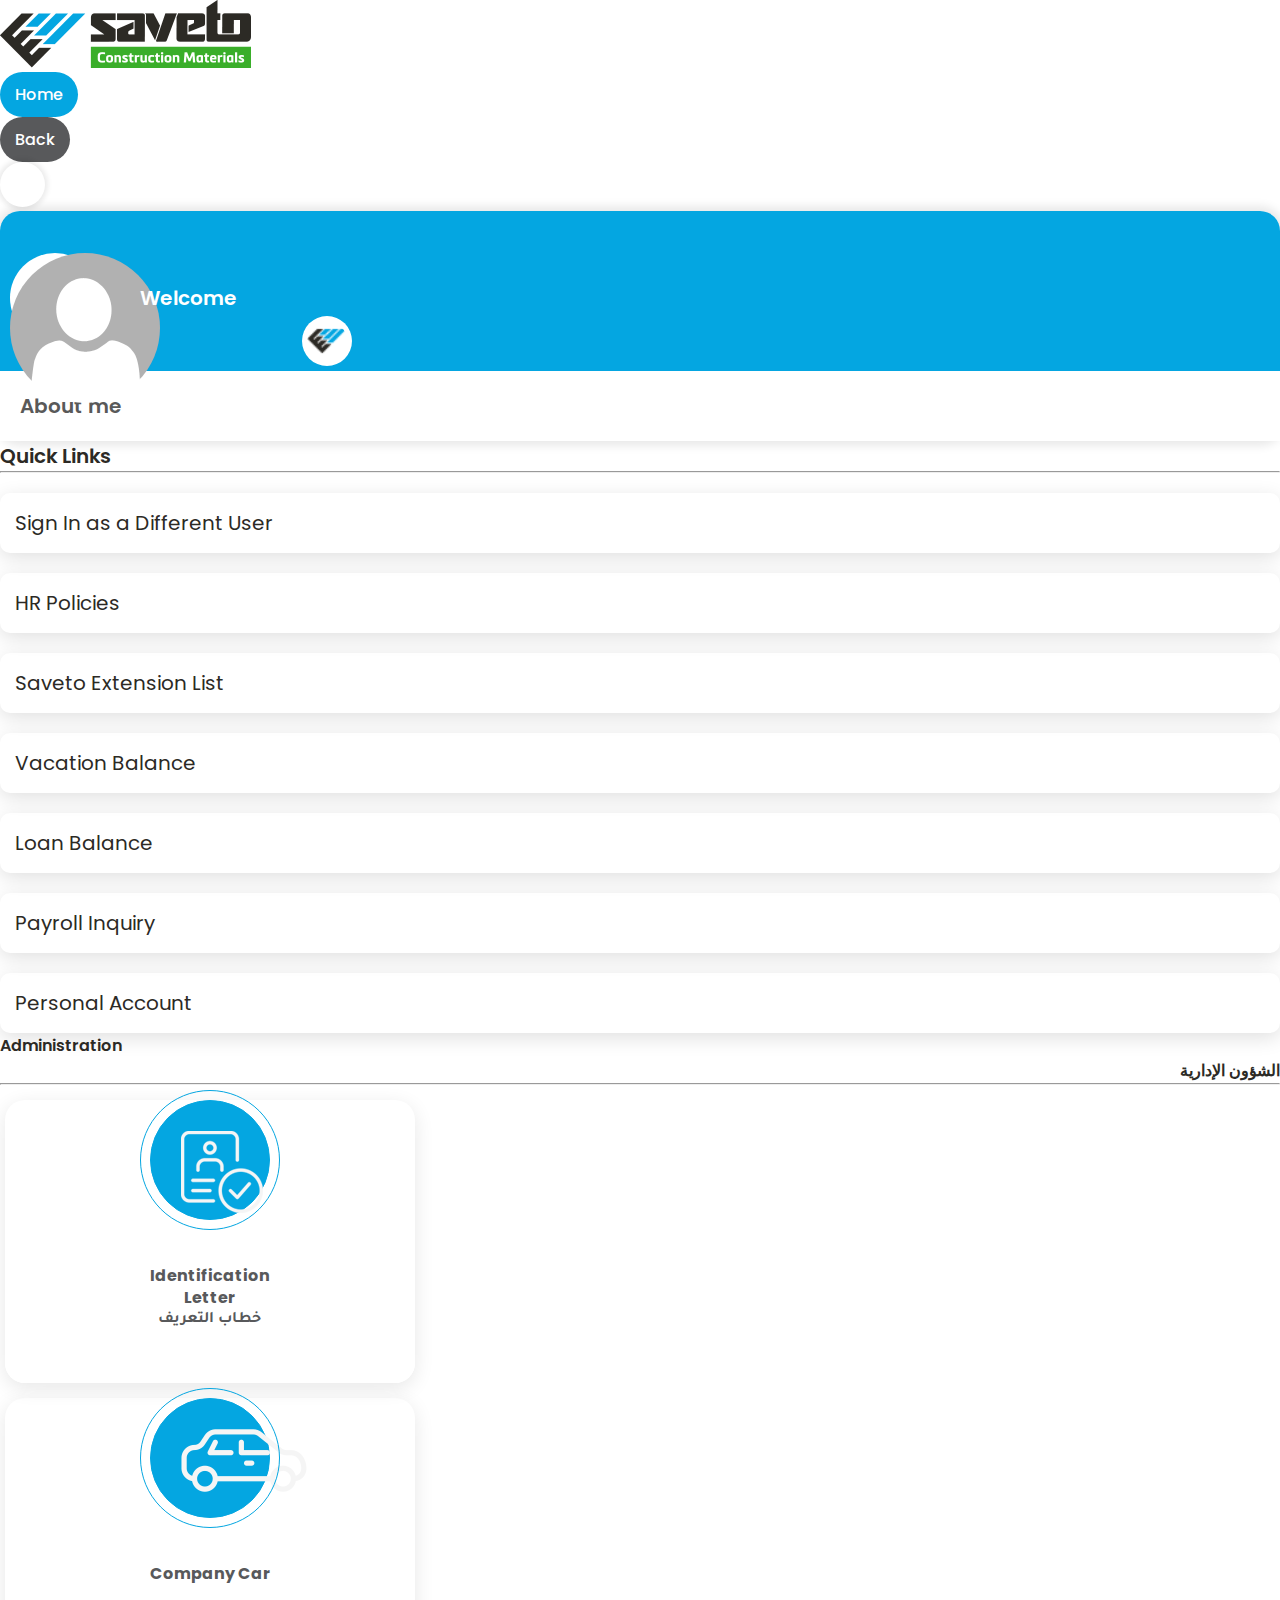
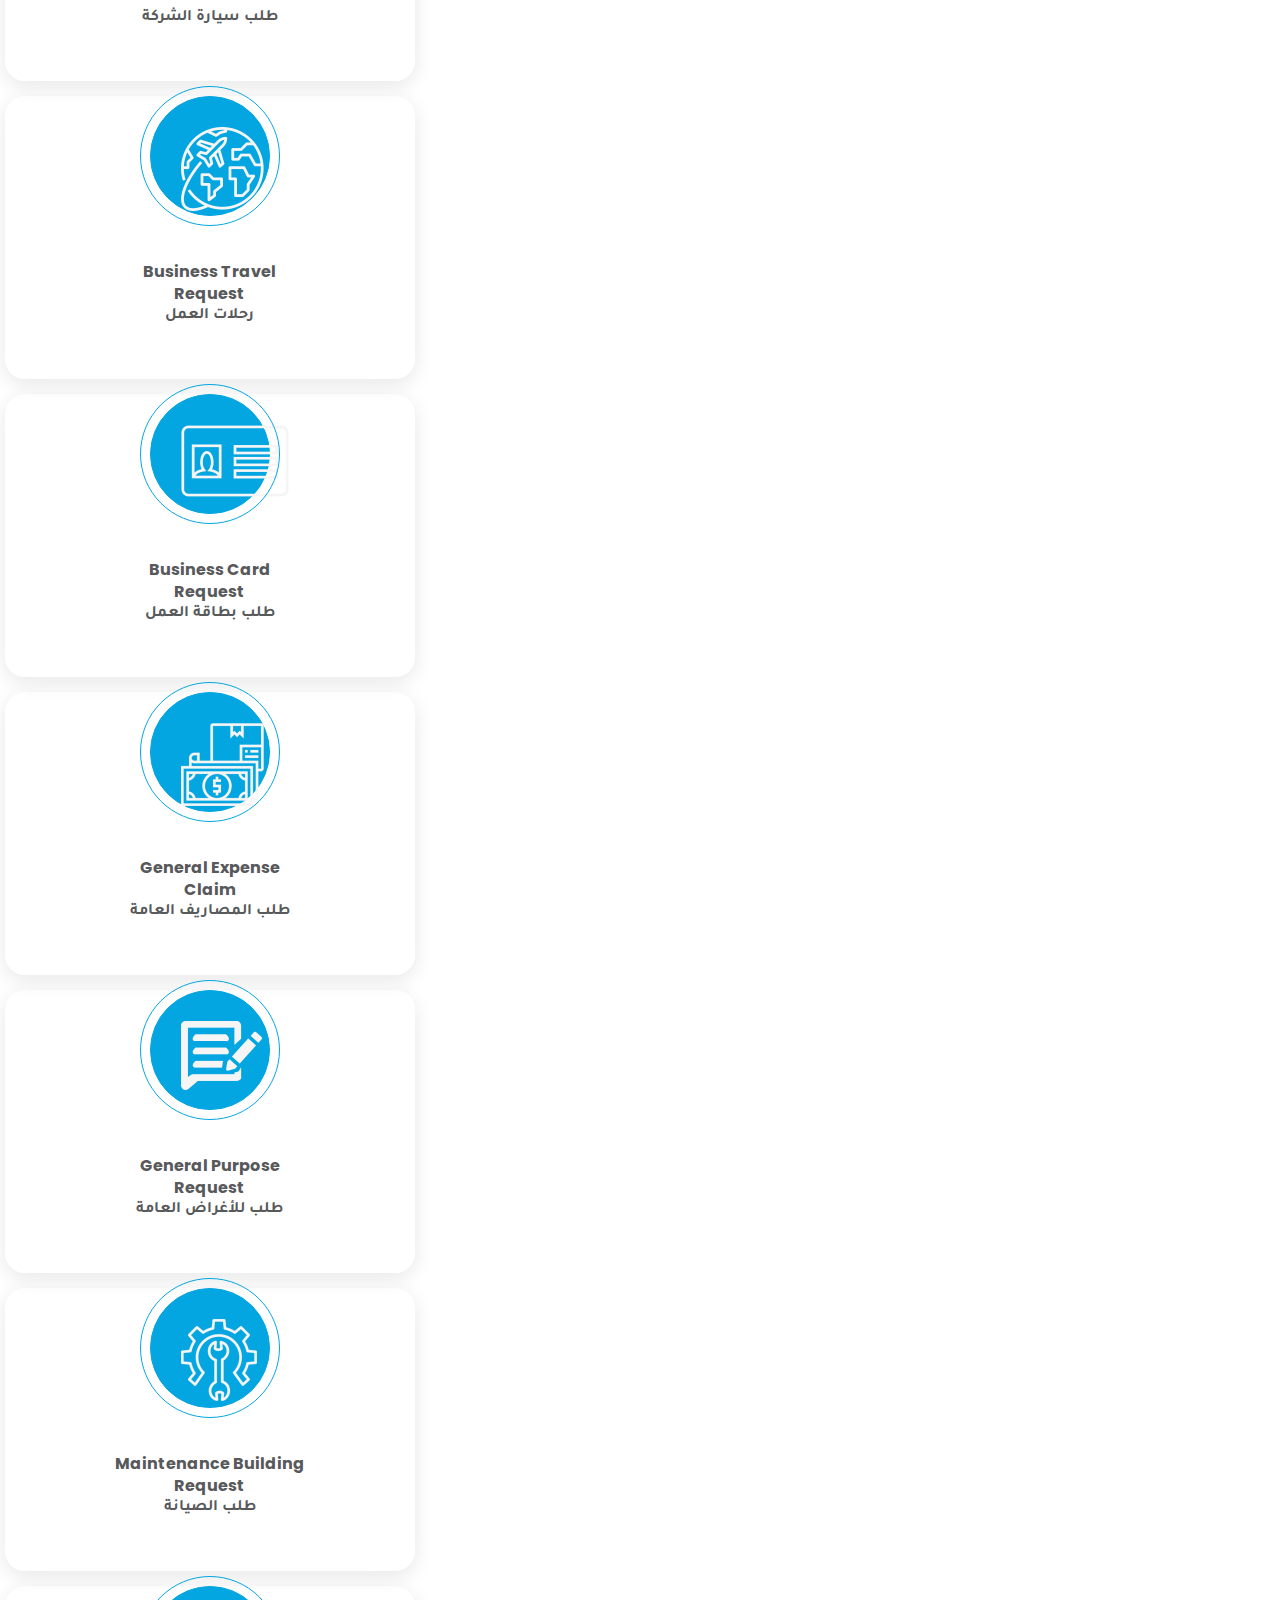
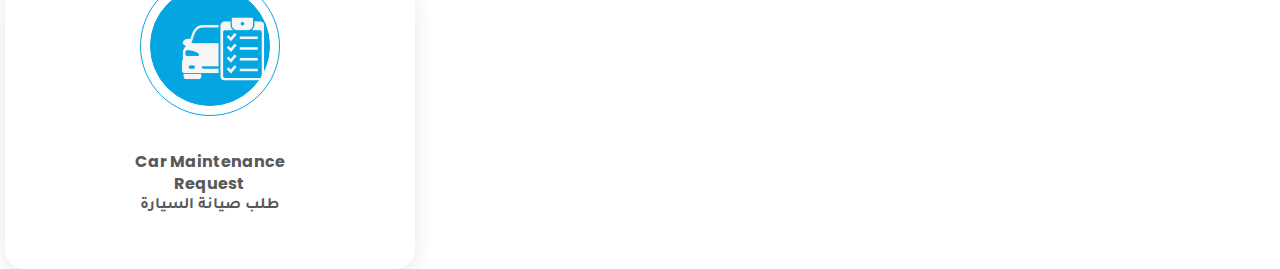
==== admin.html @ 1247de0c "Add files via upload" ====
<!doctype html>
<html lang="en">
  <head>
    <!-- Required meta tags -->
    <meta charset="utf-8">
    <meta http-equiv="X-UA-Compatible" content="IE=edge">
    <meta name="viewport" content="width=device-width, initial-scale=1, maximum-scale=1">

    <!-- Bootstrap CSS -->
    <link href="https://cdn.jsdelivr.net/npm/bootstrap@5.0.2/dist/css/bootstrap.min.css" rel="stylesheet" integrity="sha384-EVSTQN3/azprG1Anm3QDgpJLIm9Nao0Yz1ztcQTwFspd3yD65VohhpuuCOmLASjC" crossorigin="anonymous">

    <!-- Google Fonts -->
    <link rel="preconnect" href="https://fonts.googleapis.com">
    <link rel="preconnect" href="https://fonts.gstatic.com" crossorigin>
    <link href="https://fonts.googleapis.com/css2?family=Poppins:ital,wght@0,300;0,400;0,500;0,600;0,700;1,300;1,400;1,500;1,600;1,700&family=Tajawal:wght@200;300;400;500;700&display=swap" rel="stylesheet">

    <!-- Font Awesome -->
    <link rel="stylesheet" href="https://pro.fontawesome.com/releases/v5.10.0/css/all.css" integrity="sha384-AYmEC3Yw5cVb3ZcuHtOA93w35dYTsvhLPVnYs9eStHfGJvOvKxVfELGroGkvsg+p" crossorigin="anonymous"/>

    <!-- Custom CSS -->
    <link rel="icon" href="img/favicon.png">
    <link rel="stylesheet" href="css/style.css">

    <title>Saveto Jordan</title>
  </head>
  <body>
    <div class="header my-3 shadow-sm p-3 bg-body">
        <div class="container">
            <div class="top-bar d-flex align-items-center">
                <div class="logo">
                    <a href="index.html"><img src="img/logo.png" alt="logo"></a>
                </div>
                <div class="top-bar-btn ms-auto d-flex">
                    <div class="home-btn">
                        <a href="index.html">Home</a>
                    </div>
                    <div class="back-btn mx-3">
                        <a href="javascript:history.back()">Back</a>
                    </div>
                    <div class="logout-btn">
                        <a href="http://www.saveto-portal.com/_layouts/15/SignOut.aspx" target="_blank"><i class="fas fa-sign-out-alt"></i></a>
                    </div>
                </div>
            </div>
        </div>
    </div>

    <div class="main-body my-5">
        <div class="container">
            <div class="row main-body-content">
                <div class="col-md-4 sidebar-body">
                    <div class="side-bar">
                        <div class="about-card for-pc">
                            <div class="about-img">
                                <div class="profile-picture">
                                    <a href="http://www.saveto-portal.com/_layouts/15/userphoto.aspx?size=L&username=usernamehere"  target="_blank"><img src="img/demo-user.png" alt="user-profile-pic" class="img-fluid"></a>
                                </div>
                                <div class="profile-logo">
                                    <img src="img/favicon.png" alt="favicon logo">
                                </div>
                                <div class="user-name">
                                    <h3>Welcome</h3>
                                </div>
                            </div>
                            <div class="about-text d-flex align-items-center">
                                <div class="about-text-title">
                                    <a href="http://www.saveto-portal.com/my/Person.aspx" target="_blank"><h4>About me</h4></a>
                                </div>
                            </div>
                            
                        </div>
                        <div class="quick-links mt-5">
                            <h4>Quick Links</h4>
                            <hr>
                            <a href="http://www.saveto-portal.com/sites/jordan/_layouts/closeConnection.aspx?loginasanotheruser=true"  target="_blank">Sign In as a Different User</a>
                            <a href="http://www.saveto-portal.com/sites/jordan/Pages/HR-Policies.aspx" target="_blank">HR Policies</a>
                            <a href="http://www.saveto-portal.com/sites/jordan/Lists/Telephone%20Extension%20List" target="_blank">Saveto Extension List</a>
                            <a href="http://www.saveto-portal.com/sites/jordan/SitePages/Vacation%20Balance.aspx" target="_blank">Vacation Balance</a>
                            <a href="http://www.saveto-portal.com/sites/jordan/SitePages/Loan%20Balance.aspx" target="_blank">Loan Balance</a>
                            <a href="http://www.saveto-portal.com/sites/jordan/Lists/Payroll%20Inquiry" target="_blank">Payroll Inquiry</a>
                            <a href="http://www.saveto-portal.com/sites/hr/Lists/Personal%20Account/Item/newifs.aspx?List=f0afcfd9-81f0-47ce-9475-6ca0193bcfdd&Source=http%3a//www.saveto-portal.com/sites/hr/Lists/Personal%2520Account/AllItems.aspx%23InplviewHash30d302d8-8c09-4cfc-97b8-a4e0d3385b3c%3D&RootFolder=&Web=4d561cf3-c122-4ac0-a228-0943e67f4389"  target="_blank">Personal Account</a>
                        </div>
                    </div>
                </div>
                <div class="col-md-8 modules-body">
                    <div class="about-card for-mobile">
                        <div class="about-img">
                            <div class="profile-picture">
                                <a href="http://www.saveto-portal.com/_layouts/15/userphoto.aspx?size=L&username=usernamehere"  target="_blank"><img src="img/demo-user.png" alt="user-profile-pic" class="img-fluid"></a>
                            </div>
                            <div class="profile-logo">
                                <img src="img/favicon.png" alt="favicon logo">
                            </div>
                            <div class="user-name">
                                <h3>Welcome</h3>
                            </div>
                        </div>
                        <div class="about-text d-flex align-items-center">
                            <div class="about-text-title">
                                <a href="http://www.saveto-portal.com/my/Person.aspx" target="_blank"><h4>About me</h4></a>
                            </div>
                            
                        </div>
                        
                    </div>
                    <div class="modules">
                        <div class="modules-headline d-flex align-items-center">
                            <h4 class="english">Administration</h4>
                            <h4 class="arabic ms-auto"><bdo dir="rtl">الشؤون الإدارية</bdo></h4>
                        </div>
                        <hr>
                        <div class="modules-text">
                            <div class="row mt-4 inner-cards">
                                <div class="col-md-4 mb-4">
                                    <a href="http://www.saveto-portal.com/sites/jordan/Lists/Identification%20Lettter/My%20Requests.aspx"  target="_blank">
                                        <div class="inner-module-box">
                                            <div class="module-icon">
                                                <div class="round-ouline"></div>
                                                <img src="img/icon-7.png" alt="icon-7" class="img-fluid">
                                            </div>
                                            <div class="module-text p-3">
                                                <h6 class="english">Identification</h6>
                                                <h6 class="english">Letter</h6>
                                                <h6 class="arabic"><bdo dir="rtl">خطاب التعريف</bdo></h6>
                                                <h6>&nbsp;</h6>
                                            </div>
                                        </div>
                                    </a>
                                </div>
                                <div class="col-md-4 mb-4">
                                    <a href="http://www.saveto-portal.com/sites/jordan/Lists/Identification%20Lettter/My%20Requests.aspx"  target="_blank">
                                        <div class="inner-module-box">
                                            <div class="module-icon">
                                                <div class="round-ouline"></div>
                                                <img src="img/icon-8.png" alt="icon-8" class="img-fluid">
                                            </div>
                                            <div class="module-text p-3">
                                                <h6 class="english">Company Car</h6>
                                                <h6>&nbsp;</h6>
                                                <h6 class="arabic"><bdo dir="rtl">طلب سيارة الشركة</bdo></h6>
                                                <h6>&nbsp;</h6>
                                            </div>
                                        </div>
                                    </a>
                                </div>
                                <div class="col-md-4 mb-4">
                                    <a href="http://www.saveto-portal.com/sites/jordan/Lists/Business%20Travel%20Request/My%20Requests.aspx"  target="_blank">
                                        <div class="inner-module-box">
                                            <div class="module-icon">
                                                <div class="round-ouline"></div>
                                                <img src="img/icon-9.png" alt="icon-9" class="img-fluid">
                                            </div>
                                            <div class="module-text p-3">
                                                <h6 class="english">Business Travel</h6>
                                                <h6 class="english">Request</h6>
                                                <h6 class="arabic"><bdo dir="rtl">رحلات العمل</bdo></h6>
                                                <h6>&nbsp;</h6>
                                            </div>
                                        </div>
                                    </a>
                                </div>
                                <div class="col-md-4 mb-4">
                                    <a href="http://www.saveto-portal.com/sites/jordan/Lists/Business%20Card%20Request"  target="_blank">
                                        <div class="inner-module-box">
                                            <div class="module-icon">
                                                <div class="round-ouline"></div>
                                                <img src="img/icon-10.png" alt="icon-10" class="img-fluid">
                                            </div>
                                            <div class="module-text p-3">
                                                <h6 class="english">Business Card</h6>
                                                <h6 class="english">Request</h6>
                                                <h6 class="arabic"><bdo dir="rtl">طلب بطاقة العمل</bdo></h6>
                                                <h6>&nbsp;</h6>
                                            </div>
                                        </div>
                                    </a>
                                </div>
                                <div class="col-md-4 mb-4">
                                    <a href="http://www.saveto-portal.com/sites/jordan/Lists/General%20Expense%20Claim"  target="_blank">
                                        <div class="inner-module-box">
                                            <div class="module-icon">
                                                <div class="round-ouline"></div>
                                                <img src="img/icon-11.png" alt="icon-11" class="img-fluid">
                                            </div>
                                            <div class="module-text p-3">
                                                <h6 class="english">General Expense</h6>
                                                <h6 class="english">Claim</h6>
                                                <h6 class="arabic"><bdo dir="rtl">طلب المصاريف العامة</bdo></h6>
                                                <h6>&nbsp;</h6>
                                            </div>
                                        </div>
                                    </a>
                                </div>
                                <div class="col-md-4 mb-4">
                                    <a href="http://www.saveto-portal.com/sites/jordan/Lists/General%20Purpose%20Request"  target="_blank">
                                        <div class="inner-module-box">
                                            <div class="module-icon">
                                                <div class="round-ouline"></div>
                                                <img src="img/icon-12.png" alt="icon-12" class="img-fluid">
                                            </div>
                                            <div class="module-text p-3">
                                                <h6 class="english">General Purpose</h6>
                                                <h6 class="english">Request</h6>
                                                <h6 class="arabic"><bdo dir="rtl">طلب للأغراض العامة</bdo></h6>
                                                <h6>&nbsp;</h6>
                                            </div>
                                        </div>
                                    </a>
                                </div>
                                <div class="col-md-4 mb-4">
                                    <a href="http://www.saveto-portal.com/sites/jordan/Lists/Building%20Maintenance"  target="_blank">
                                        <div class="inner-module-box">
                                            <div class="module-icon">
                                                <div class="round-ouline"></div>
                                                <img src="img/icon-13.png" alt="icon-13" class="img-fluid">
                                            </div>
                                            <div class="module-text p-3">
                                                <h6 class="english">Maintenance Building</h6>
                                                <h6 class="english">Request</h6>
                                                <h6 class="arabic"><bdo dir="rtl">طلب الصيانة</bdo></h6>
                                                <h6>&nbsp;</h6>
                                            </div>
                                        </div>
                                    </a>
                                </div>
                                <div class="col-md-4 mb-4">
                                    <a href="http://www.saveto-portal.com/sites/jordan/Lists/Car%20Maintenance"  target="_blank">
                                        <div class="inner-module-box">
                                            <div class="module-icon">
                                                <div class="round-ouline"></div>
                                                <img src="img/icon-14.png" alt="icon-14" class="img-fluid">
                                            </div>
                                            <div class="module-text p-3">
                                                <h6 class="english">Car Maintenance</h6>
                                                <h6 class="english">Request</h6>
                                                <h6 class="arabic"><bdo dir="rtl">طلب صيانة السيارة</bdo></h6>
                                                <h6>&nbsp;</h6>
                                            </div>
                                        </div>
                                    </a>
                                </div>
                            </div>
                        </div>
                    </div>
                </div>
            </div>
        </div>
    </div>


    <!-- Bootstrap Bundle with Popper -->
    <script src="https://cdn.jsdelivr.net/npm/bootstrap@5.0.2/dist/js/bootstrap.bundle.min.js" integrity="sha384-MrcW6ZMFYlzcLA8Nl+NtUVF0sA7MsXsP1UyJoMp4YLEuNSfAP+JcXn/tWtIaxVXM" crossorigin="anonymous"></script>
  </body>
</html>
---- css/style.css ----
*{
    margin: 0;
    padding: 0;
    box-sizing: border-box;
}
a{
    text-decoration: none;
}
.english{
    font-family: 'Poppins', sans-serif;
}
.arabic{
    font-family: 'Tajawal', sans-serif;
    text-align: right;
}
.home-btn a{
    font-family: 'Poppins', sans-serif;
    font-weight: 500;
    background: #04a6e1;
    color: #fff;
    padding: 10px 15px;
    border-radius: 25px;
    display: inline-block;
}
.back-btn a{
    font-family: 'Poppins', sans-serif;
    font-weight: 500;
    background: #58595b;
    color: #fff;
    padding: 10px 15px;
    border-radius: 25px;
    display: inline-block;
}
.logout-btn a{
    width: 45px;
    height: 45px;
    text-align: center;
    line-height: 45px;
    font-weight: 600;
    background: #fff;
    color: #2c2a25;
    text-transform: uppercase;  
    display: inline-block;
    border-radius: 50%;
    box-shadow: 0 0 5px 3px #00000014;
}
.about-card{
    box-shadow: 0 0 10px 5px #00000017;
    border-radius: 20px;
}
.about-img{
    position: relative;
    width: 100%;
    height: 160px;
    background: #04a6e1;
    border-top-left-radius: 20px;
    border-top-right-radius: 20px;
}
.about-text{
    background: #fff;
    padding: 20px;
}
.about-img .profile-picture{
    position: absolute;
    height: 90px;
    width: 90px;
    top: 42px;
    left: 10px;
    background: #fff;
    border-radius: 50%;
}
.about-img .profile-picture img{
    border-radius: 50%;
}
.about-text-title h4{
    font-family: 'Poppins', sans-serif;
    font-size: 20px;
    font-weight: 600;
    color: #595959;
    margin-bottom: 0;
}
.profile-logo{
    position: absolute;
    display: block;
    width: 50px;
    height: 50px;
    top: 105px;
    left: 302px;
}
.profile-logo img{
    width: 100%;
    height: 100%;
    background: rgb(255, 255, 255);
    border-radius: 50%;
    padding: 5px;
}
.user-name h3{
    position: absolute;
    top: 72px;
    left: 140px;
    font-family: 'Poppins', sans-serif;
    font-size: 20px;
    font-weight: 600;
    color: #fff;
    text-align: center;
}
.quick-links h4{
    font-family: 'Poppins', sans-serif;
    font-weight: 600;
    font-size: 20px;
    color: #2c2a25;
}
.quick-links a{
    display: block;
    font-family: 'Poppins', sans-serif;
    font-size: 20px;
    color: #2c2a25;
    margin-top: 20px;
    padding: 15px;
    border-radius: 10px;
    box-shadow: 0px 5px 20px 0px #e0e0e0;
}
.quick-links a:hover{
    background: #3aae2a;
    color: #fff;
    transition: 0.5s ease-in-out;
}
.news{
    padding: 20px;
    box-shadow: 0px 0 20px 0px #e0e0e0;
}
.news h5{
    font-family: 'Poppins', sans-serif;
    font-weight: 500;
    font-size: 18px;
    color: #2c2a25;
}
.news .blue{
    border-color: #00d6de;
}
.news .green{
    border-color: #3aae2a;
}
.news .black{
    border-color: #2c2a25;
}
.news-content{
    margin-top: 10px;
    padding: 15px 20px;
    border-left: 3px solid;
    box-shadow: 0px 0 20px 0px #e0e0e0;
}
.news-text h5{
    color: #344055;
    text-transform: capitalize;
}
.news-text p{
    font-family: 'Poppins', sans-serif;
    font-size: 12px;
    line-height: 22px;
    color: #344055;
    text-transform: capitalize;
    margin-bottom: 0;
}
.news-content:hover{
    background: #3aae2a;
    transition: 1s ease-in-out;
}
.news-content:hover .news-text h5,.news-content:hover .news-text p{
    color: #fff;
    transition: 0.5s ease-in-out;
}
.helpdask{
    padding: 20px 20px 40px 20px;
    box-shadow: 0px 0 20px 0px #e0e0e0;
}
.helpdask h5{
    font-family: 'Poppins', sans-serif;
    font-weight: 600;
    font-size: 18px;
    color: #2c2a25;
}
.helpdask-details span{
    font-family: 'Poppins', sans-serif;
    font-size: 16px;
    font-weight: 500;
}
.helpdask-details i{
    font-size: 16px;
    text-align: center;
}
.helpdask-details .helpdask-user span{
    font-size: 20px;
    font-weight: 600;
}
.helpdask-details .helpdask-user i{
    font-size: 20px;
}

.modules-headline h4{
    font-family: 'Poppins', sans-serif;
    font-weight: 600;
    font-size: 16px;
    color: #2c2a25;
}
.module-box{
    border-radius: 20px;
    box-shadow: 0px 5px 20px 0px #e0e0e0;
}
.module-box:hover .module-text{
    background: #3aae2a;
    border: 1px solid #3aae2a;
    transition: 0.5s ease-in-out;
}
.module-icon{
    background: #fff;
    border: 1px solid #04a6e1;
    border-top-left-radius: 20px;
    border-top-right-radius: 20px;
    padding: 30px 60px;
    text-align: center;
}
.module-icon img{
    width: 75px;
    height: 75px;
}
.module-text{
    background: #04a6e1;
    border: 1px solid #04a6e1;
    border-bottom-left-radius: 20px;
    border-bottom-right-radius: 20px;
}
.module-text h6{
    font-size: 16px;
    line-height: 22px;
    color: #fff;
    text-align: center;
    margin-bottom: 0;
}
.for-mobile{
    display: none;
}
.inner-cards .col-md-4{
    width: 32%;
    margin: 0 5px;
    border-radius: 20px;
    box-shadow: 0px 5px 20px 0px #e7e7e7;
}
.inner-module-box .module-icon{
    position: relative;
    width: 120px;
    height: 120px;
    line-height: 55px;
    margin: 15px auto;
    background: #04a6e1;
    border: 1px solid #04a6e1;
    border-radius: 50%;
    padding: 30px;
    text-align: center;
}
.inner-module-box .module-icon .round-ouline{
    position: absolute;
    top: -11px;
    left: -11px;
    width: 140px;
    height: 140px;
    border: 1px solid #04a6e1;
    border-radius: 50%;
}
.inner-module-box .module-icon img{
    width: auto;
    height: auto;
}
.inner-module-box .module-text{
    background: #fff;
    border: none;
    border-top-left-radius: 0;
    border-top-right-radius: 0;
    padding: 30px 60px;
    text-align: center;
}
.inner-module-box .module-text .english{
    color: #58595b;
}
.inner-module-box .module-text .arabic{
    color: #58595b;
}
.horiz-inner-cards .col-md-6{
    width: 48%;
    margin: 0 5px;
    padding: 0;
    border-radius: 20px;
    box-shadow: 0px 5px 20px 0px #e7e7e7;
}
.horiz-inner-module-box .module-icon{
    width: 35%;
    background: #04a6e1;
    border: 1px solid #04a6e1;
    padding: 20px;
    text-align: center;
    border-radius: 20px 0 0 20px;
    position: relative;
}
.horiz-inner-module-box .module-icon img{
    height: auto;
    position: absolute;
    top: 50%;
    left: 50%;
    transform: translate(-50%, -50%);

}
.horiz-inner-module-box .module-text{
    width: 65%;
    background: #fff;
    border: 1px solid #04a6e1;
    border-radius: 0 20px 20px 0;
    padding: 30px 60px;
    text-align: center;
}
.horiz-inner-module-box:hover .module-icon{
    background: #3aae2a;
    border: 1px solid #3aae2a;
    transition: 0.5s ease-in-out;
}
.horiz-inner-module-box .module-text .english, .horiz-inner-module-box .module-text .arabic{
    color: #58595b;
    text-align: left;
}
.announcement-links .announcement span{
    font-size: 20px;
    text-decoration: underline;
}
.announcement-links .announcement a{
    color: #04a6e1 !important;
    display: inline-block;
    color: #2c2a25;
    margin: 20px 0;
    padding: 0;
    border-radius: 0;
    box-shadow: none;
    text-decoration: underline;
}
.announcement-links .announcement a:hover{
    background: none;
}
/* RESPONSIVE CSS HERE */
/* 
  ##Device = Desktops
  ##Screen = 1281px to higher resolution desktops
*/

@media (min-width: 1281px) {
  
    /* CSS */
    
}
  
  /* 
    ##Device = Laptops, Desktops
    ##Screen = B/w 1025px to 1280px
  */
  
@media (min-width: 1025px) and (max-width: 1280px) {
    
    /* CSS */
    
}
  
  /* 
    ##Device = Tablets, Ipads (portrait)
    ##Screen = B/w 768px to 1024px
  */
  
@media (min-width: 768px) and (max-width: 1024px) {
    
    /* CSS */
    .sidebar-body{
        width: 60% !important;
    }
    .profile-logo{
        left: 350px;
    }
    .modules-body{
        width: 40% !important;
    }
    .modules-text .col-md-4{
        width: 100% !important;
    }
    .horiz-inner-cards .col-md-6{
        width: 100%;
    }
    
}
  
  /* 
    ##Device = Tablets, Ipads (landscape)
    ##Screen = B/w 768px to 1024px
  */
  
@media (min-width: 768px) and (max-width: 1024px) and (orientation: landscape) {
    
    /* CSS */
    .sidebar-body{
        width: 43% !important;
    }
    .profile-logo{
        top: 102px;
        left: 332px;
    }
    .modules-body{
        width: 57% !important;
    }
    .modules-text .col-md-4{
        width: 50% !important;
    }
    .about-text-title h4{
        font-size: 16px;
    }
    .helpdask-details .helpdask-user span{
        font-size: 16px;
    }
    .inner-cards .col-md-4{
        width: 47% !important;
    }
    .horiz-inner-cards .col-md-6{
        width: 100%;
    }
    
}
  
  /* 
    ##Device = Low Resolution Tablets, Mobiles (Landscape)
    ##Screen = B/w 481px to 767px
  */
  
@media (min-width: 481px) and (max-width: 767px) {
    
    /* CSS */
    
}
  
  /* 
    ##Device = Most of the Smartphones Mobiles (Portrait)
    ##Screen = B/w 320px to 479px
  */
  
@media (min-width: 320px) and (max-width: 480px) {
    
    /* CSS */
    .for-mobile{
        display: block;
        margin-bottom: 30px;
    }
    .for-pc{
        display: none;
    }
    .top-bar{
        display: block !important;
    }
    .top-bar .logo{
        text-align: center;
    }
    .top-bar-btn{
        justify-content: center;
        margin-top: 30px;
    }
    .main-body-content{
        flex-direction: column-reverse;
    }
    .profile-logo{
        top: 104px;
        left: 295px;
    }
    .user-name h3{
        top: 65px;
    }
    .helpdask-details .helpdask-user span {
        font-size: 18px;
    }
    .modules-text .col-md-4{
        width: 50%;
    }
    .module-icon{
        padding: 30px 40px;
    }
    .module-text h6{
        font-size: 14px;
        line-height: 21px;
    }
    .inner-cards .col-md-4{
        width: 47%;
    }
    .horiz-inner-cards .col-md-6{
        width: 90%;
        margin-left: 20px;
        margin-right: 20px;
    }
    
}
/* RESPONSIVE CSS HERE */
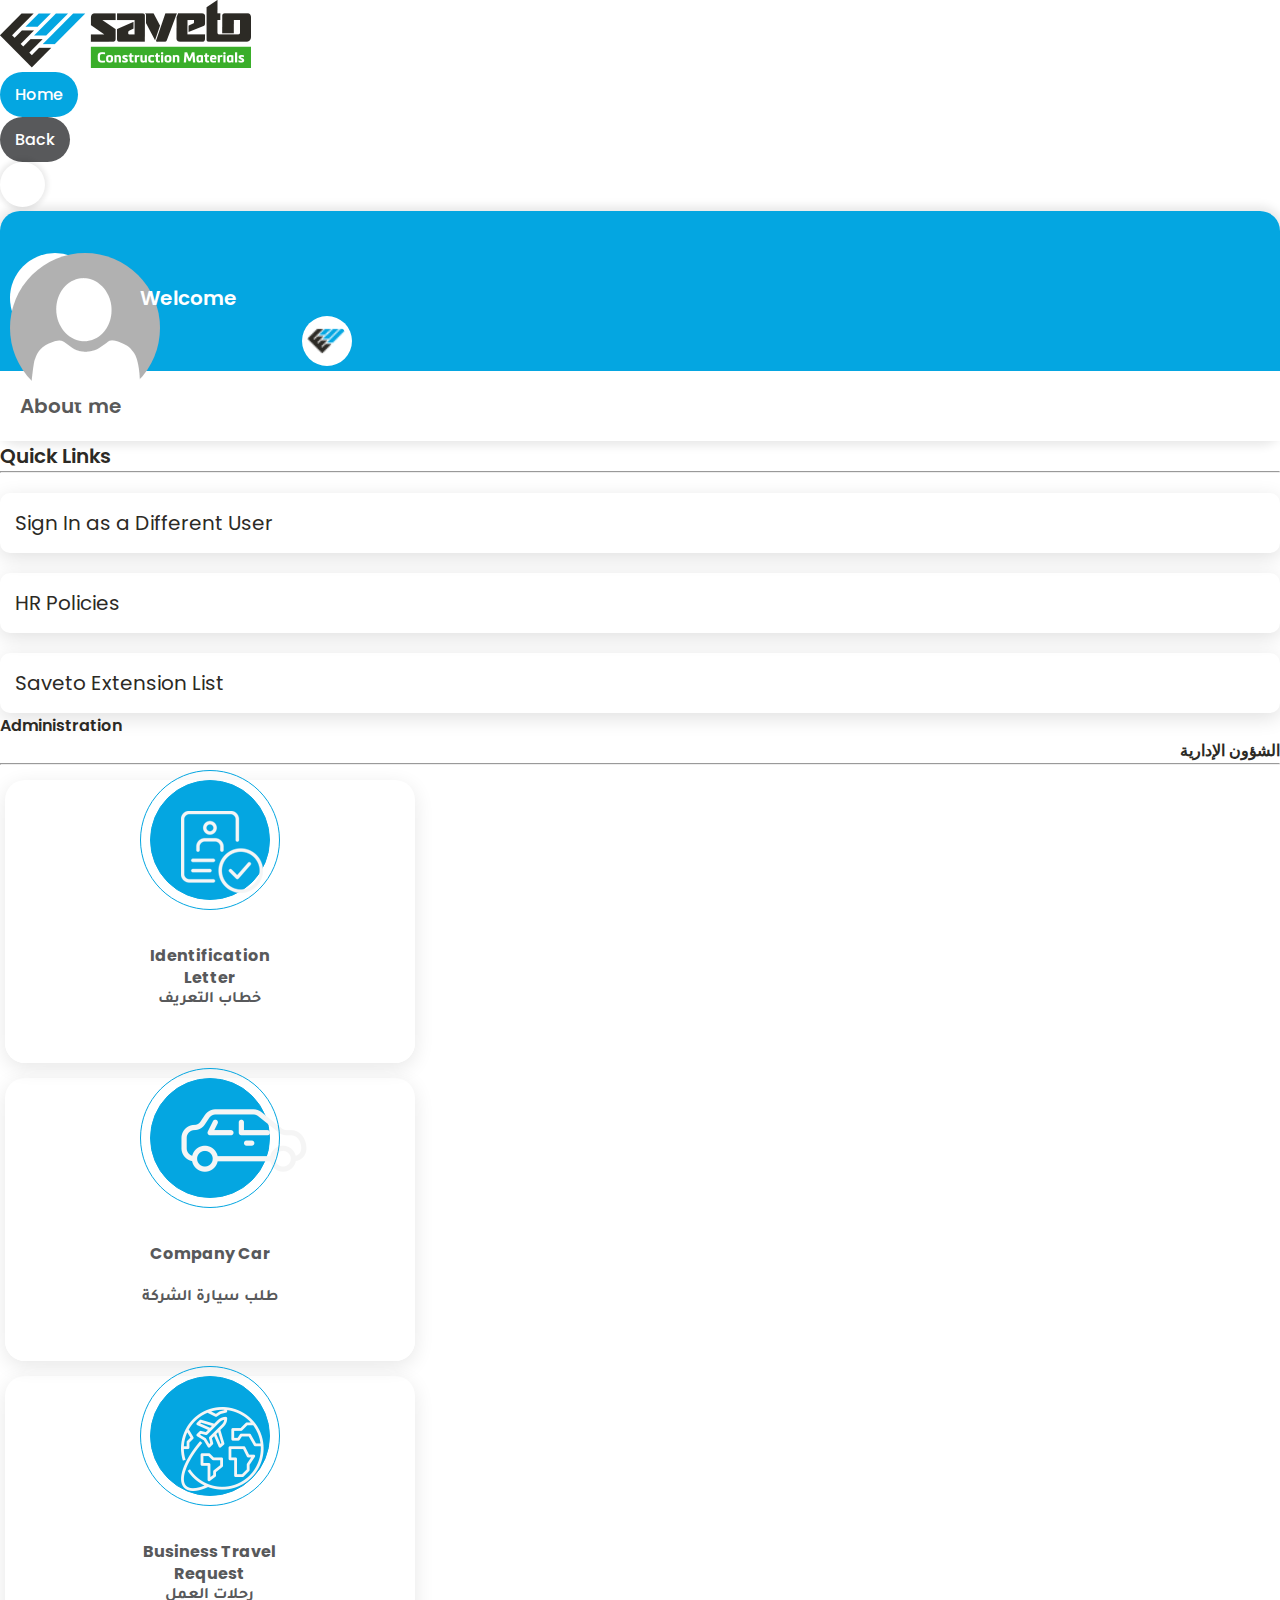
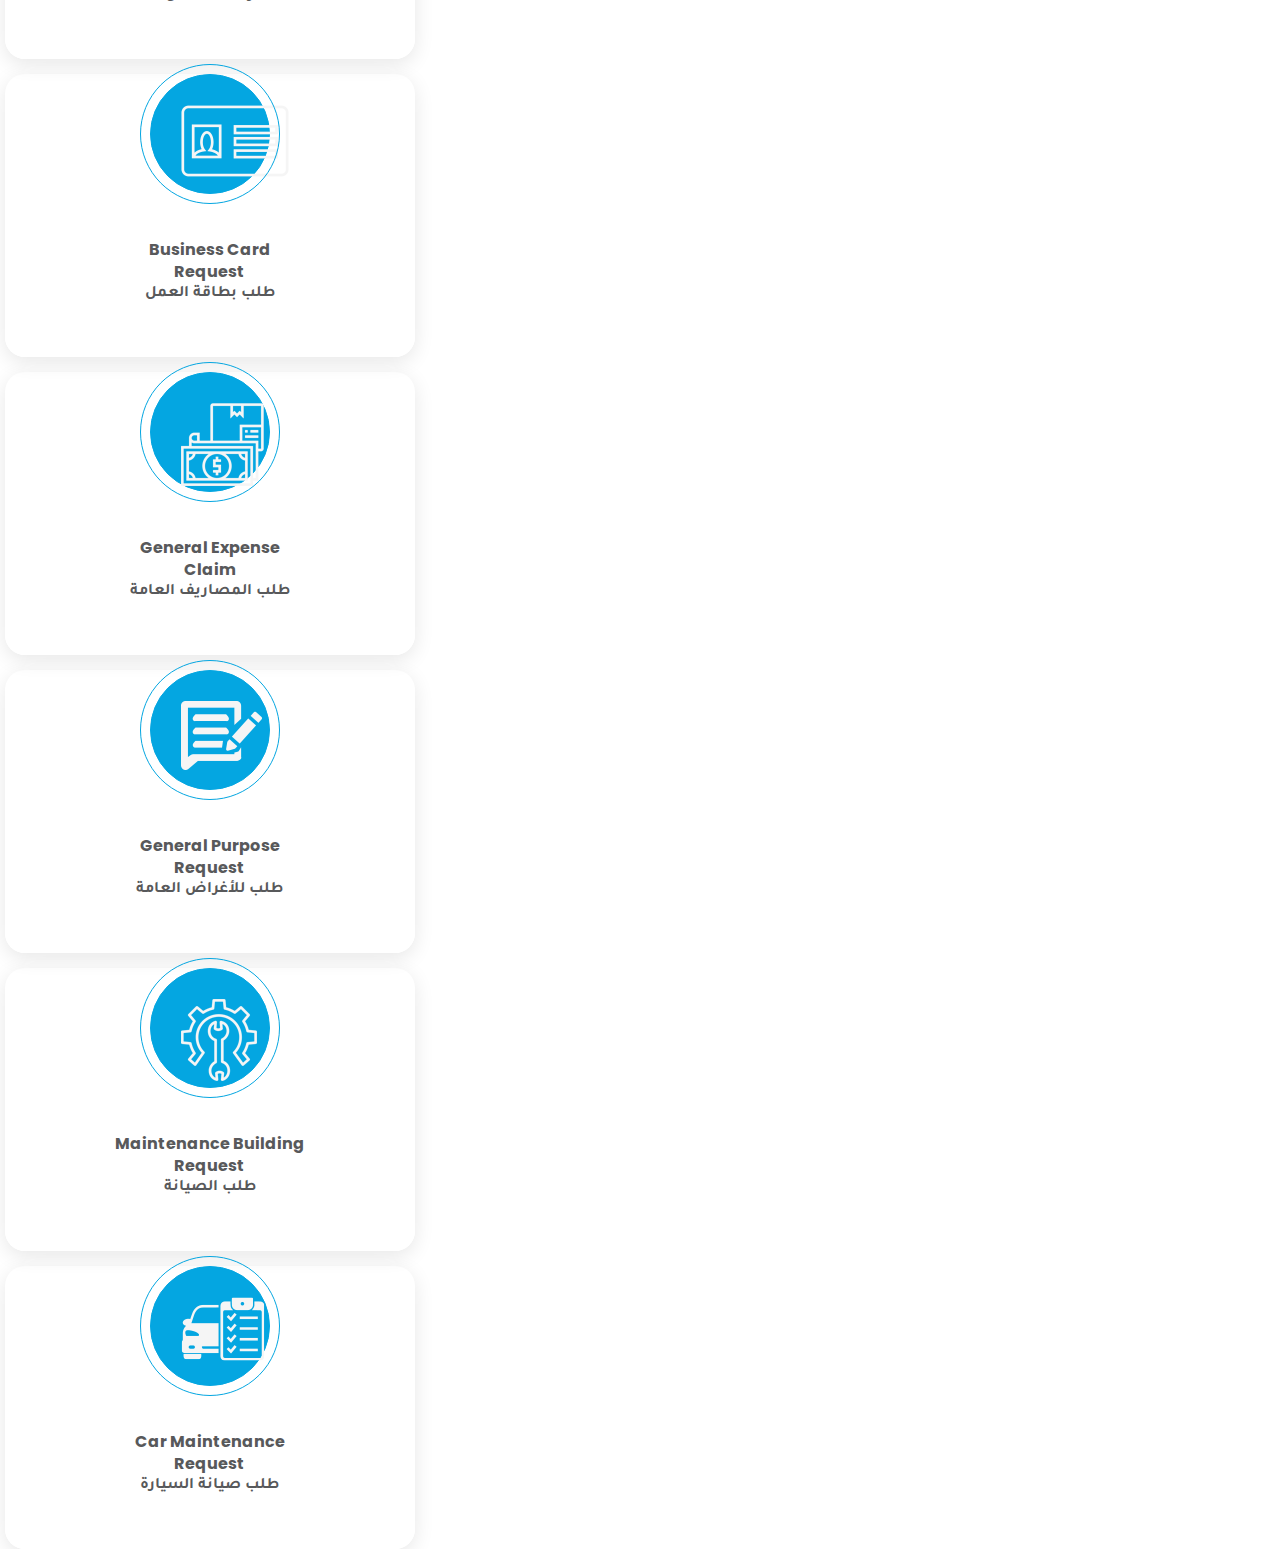
==== commit 60689806: "Add files via upload" ====
--- a/admin.html
+++ b/admin.html
@@ -75,10 +75,6 @@
                             <a href="http://www.saveto-portal.com/sites/jordan/_layouts/closeConnection.aspx?loginasanotheruser=true"  target="_blank">Sign In as a Different User</a>
                             <a href="http://www.saveto-portal.com/sites/jordan/Pages/HR-Policies.aspx" target="_blank">HR Policies</a>
                             <a href="http://www.saveto-portal.com/sites/jordan/Lists/Telephone%20Extension%20List" target="_blank">Saveto Extension List</a>
-                            <a href="http://www.saveto-portal.com/sites/jordan/SitePages/Vacation%20Balance.aspx" target="_blank">Vacation Balance</a>
-                            <a href="http://www.saveto-portal.com/sites/jordan/SitePages/Loan%20Balance.aspx" target="_blank">Loan Balance</a>
-                            <a href="http://www.saveto-portal.com/sites/jordan/Lists/Payroll%20Inquiry" target="_blank">Payroll Inquiry</a>
-                            <a href="http://www.saveto-portal.com/sites/hr/Lists/Personal%20Account/Item/newifs.aspx?List=f0afcfd9-81f0-47ce-9475-6ca0193bcfdd&Source=http%3a//www.saveto-portal.com/sites/hr/Lists/Personal%2520Account/AllItems.aspx%23InplviewHash30d302d8-8c09-4cfc-97b8-a4e0d3385b3c%3D&RootFolder=&Web=4d561cf3-c122-4ac0-a228-0943e67f4389"  target="_blank">Personal Account</a>
                         </div>
                     </div>
                 </div>
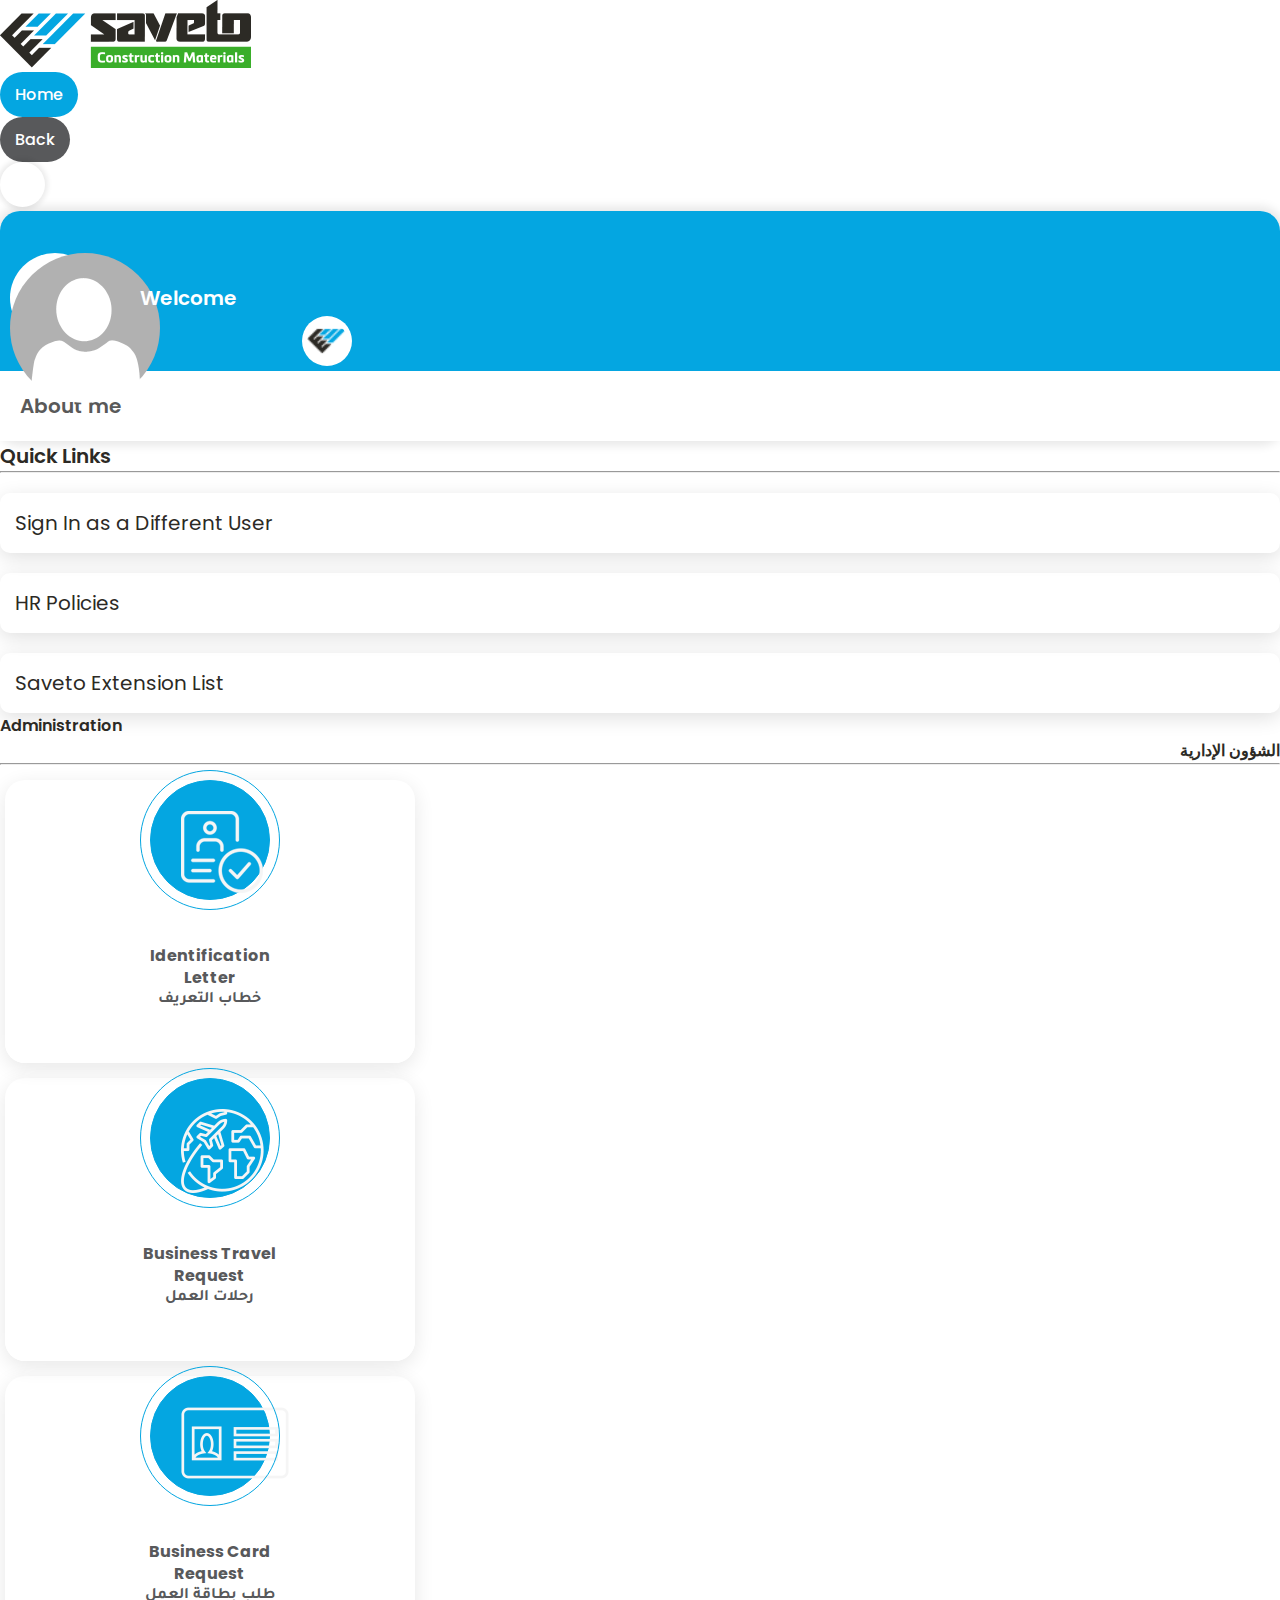
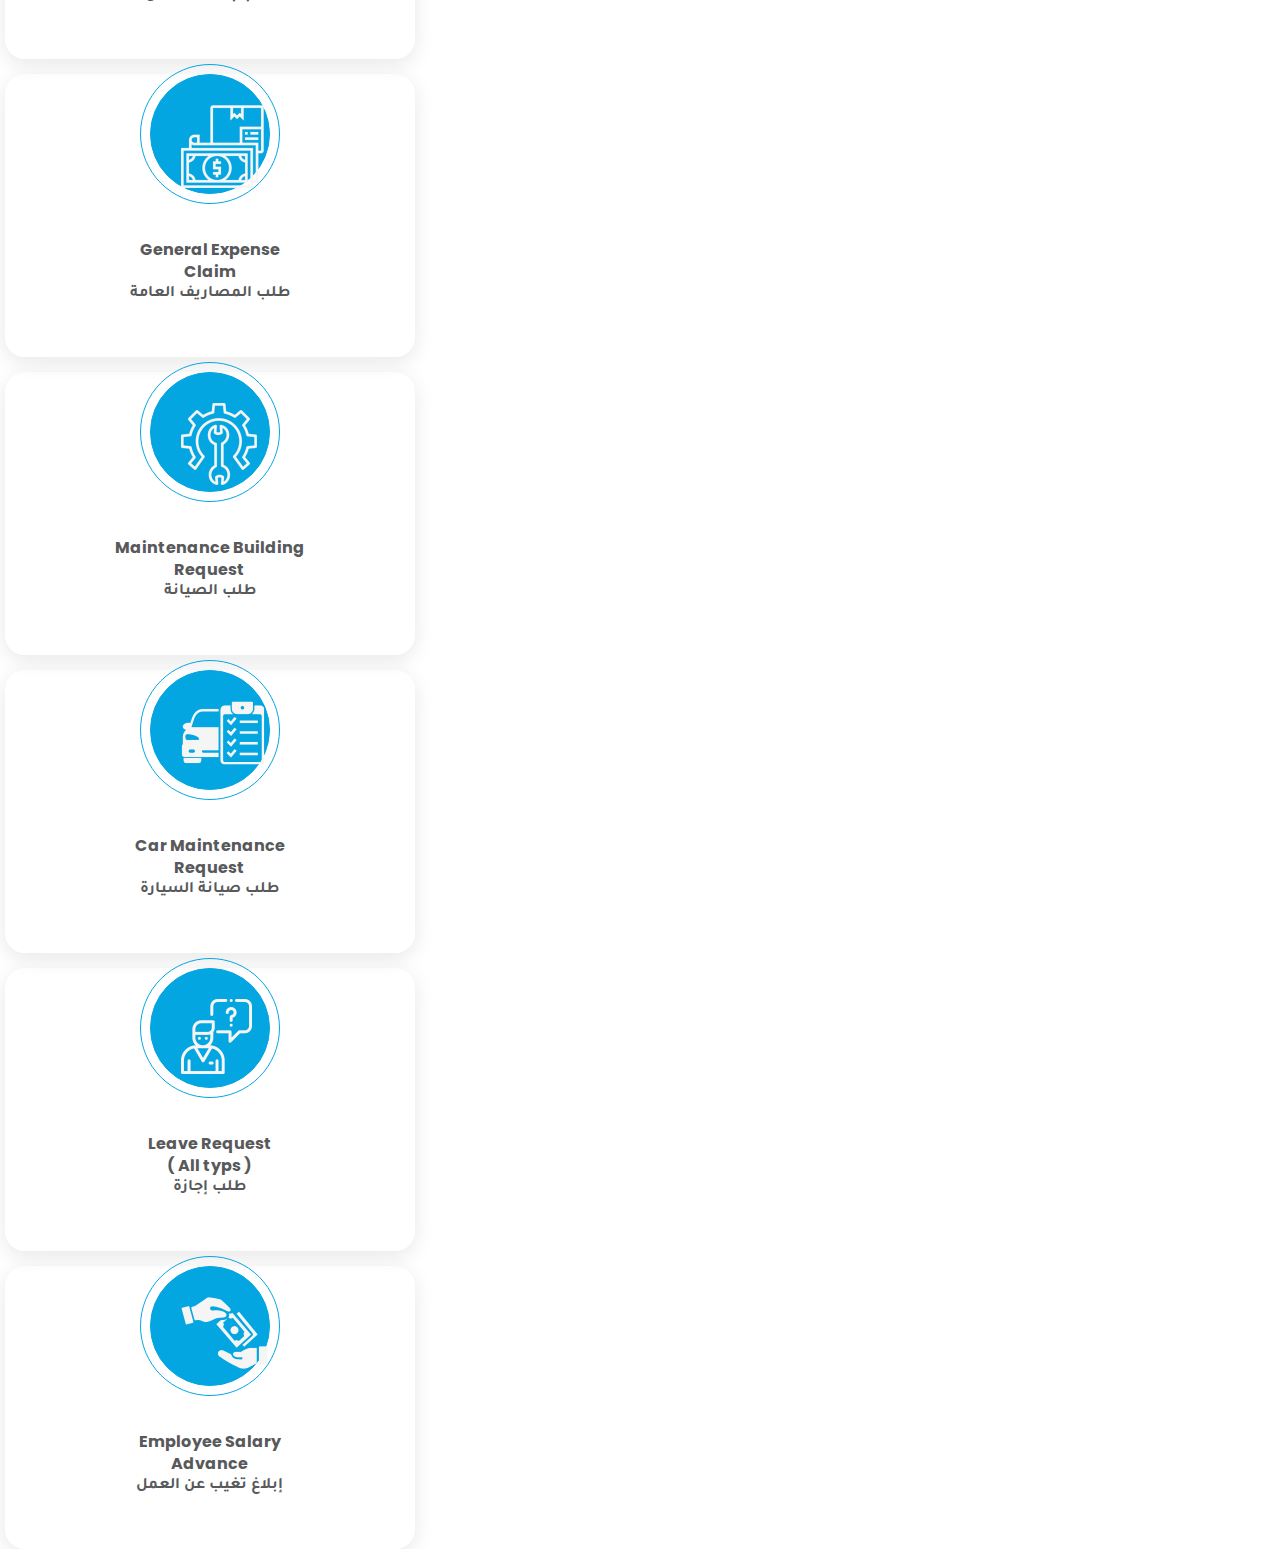
==== commit b530340d: "Add files via upload" ====
--- a/admin.html
+++ b/admin.html
@@ -124,22 +124,6 @@
                                     </a>
                                 </div>
                                 <div class="col-md-4 mb-4">
-                                    <a href="http://www.saveto-portal.com/sites/jordan/Lists/Identification%20Lettter/My%20Requests.aspx"  target="_blank">
-                                        <div class="inner-module-box">
-                                            <div class="module-icon">
-                                                <div class="round-ouline"></div>
-                                                <img src="img/icon-8.png" alt="icon-8" class="img-fluid">
-                                            </div>
-                                            <div class="module-text p-3">
-                                                <h6 class="english">Company Car</h6>
-                                                <h6>&nbsp;</h6>
-                                                <h6 class="arabic"><bdo dir="rtl">طلب سيارة الشركة</bdo></h6>
-                                                <h6>&nbsp;</h6>
-                                            </div>
-                                        </div>
-                                    </a>
-                                </div>
-                                <div class="col-md-4 mb-4">
                                     <a href="http://www.saveto-portal.com/sites/jordan/Lists/Business%20Travel%20Request/My%20Requests.aspx"  target="_blank">
                                         <div class="inner-module-box">
                                             <div class="module-icon">
@@ -188,22 +172,6 @@
                                     </a>
                                 </div>
                                 <div class="col-md-4 mb-4">
-                                    <a href="http://www.saveto-portal.com/sites/jordan/Lists/General%20Purpose%20Request"  target="_blank">
-                                        <div class="inner-module-box">
-                                            <div class="module-icon">
-                                                <div class="round-ouline"></div>
-                                                <img src="img/icon-12.png" alt="icon-12" class="img-fluid">
-                                            </div>
-                                            <div class="module-text p-3">
-                                                <h6 class="english">General Purpose</h6>
-                                                <h6 class="english">Request</h6>
-                                                <h6 class="arabic"><bdo dir="rtl">طلب للأغراض العامة</bdo></h6>
-                                                <h6>&nbsp;</h6>
-                                            </div>
-                                        </div>
-                                    </a>
-                                </div>
-                                <div class="col-md-4 mb-4">
                                     <a href="http://www.saveto-portal.com/sites/jordan/Lists/Building%20Maintenance"  target="_blank">
                                         <div class="inner-module-box">
                                             <div class="module-icon">
@@ -230,6 +198,38 @@
                                                 <h6 class="english">Car Maintenance</h6>
                                                 <h6 class="english">Request</h6>
                                                 <h6 class="arabic"><bdo dir="rtl">طلب صيانة السيارة</bdo></h6>
+                                                <h6>&nbsp;</h6>
+                                            </div>
+                                        </div>
+                                    </a>
+                                </div>
+                                <div class="col-md-4 mb-4">
+                                    <a href="http://www.saveto-portal.com/sites/jordan/Lists/Leave%20Request/My%20Requests.aspx"  target="_blank">
+                                        <div class="inner-module-box">
+                                            <div class="module-icon">
+                                                <div class="round-ouline"></div>
+                                                <img src="img/icon-15.png" alt="icon-15" class="img-fluid">
+                                            </div>
+                                            <div class="module-text p-3">
+                                                <h6 class="english">Leave Request</h6>
+                                                <h6 class="english">( All typs )</h6>
+                                                <h6 class="arabic"><bdo dir="rtl">طلب إجازة</bdo></h6>
+                                                <h6>&nbsp;</h6>
+                                            </div>
+                                        </div>
+                                    </a>
+                                </div>
+                                <div class="col-md-4 mb-4">
+                                    <a href="http://www.saveto-portal.com/sites/jordan/Lists/Employee%20Cash%20Advance/My%20Requests.aspx"  target="_blank">
+                                        <div class="inner-module-box">
+                                            <div class="module-icon">
+                                                <div class="round-ouline"></div>
+                                                <img src="img/icon-16.png" alt="icon-16" class="img-fluid">
+                                            </div>
+                                            <div class="module-text p-3">
+                                                <h6 class="english">Employee Salary</h6>
+                                                <h6 class="english">Advance</h6>
+                                                <h6 class="arabic"><bdo dir="rtl">إبلاغ تغيب عن العمل</bdo></h6>
                                                 <h6>&nbsp;</h6>
                                             </div>
                                         </div>
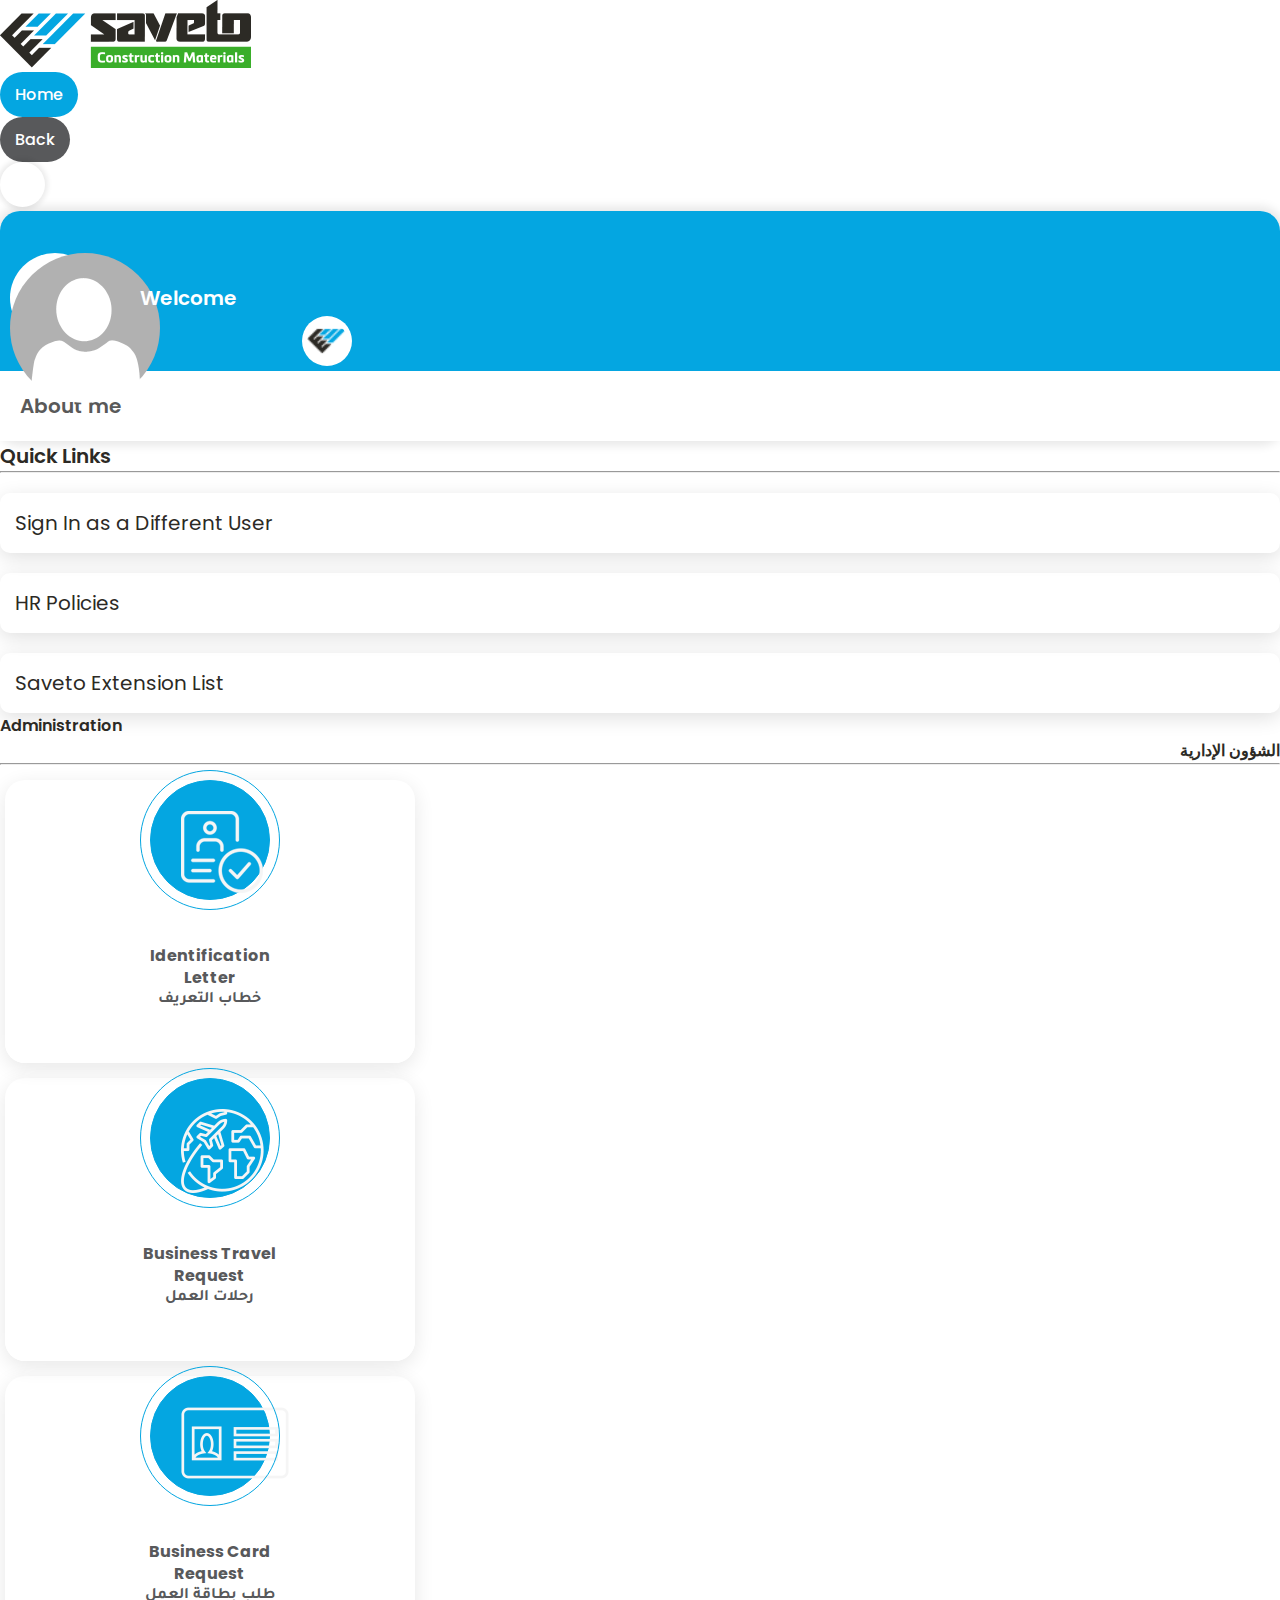
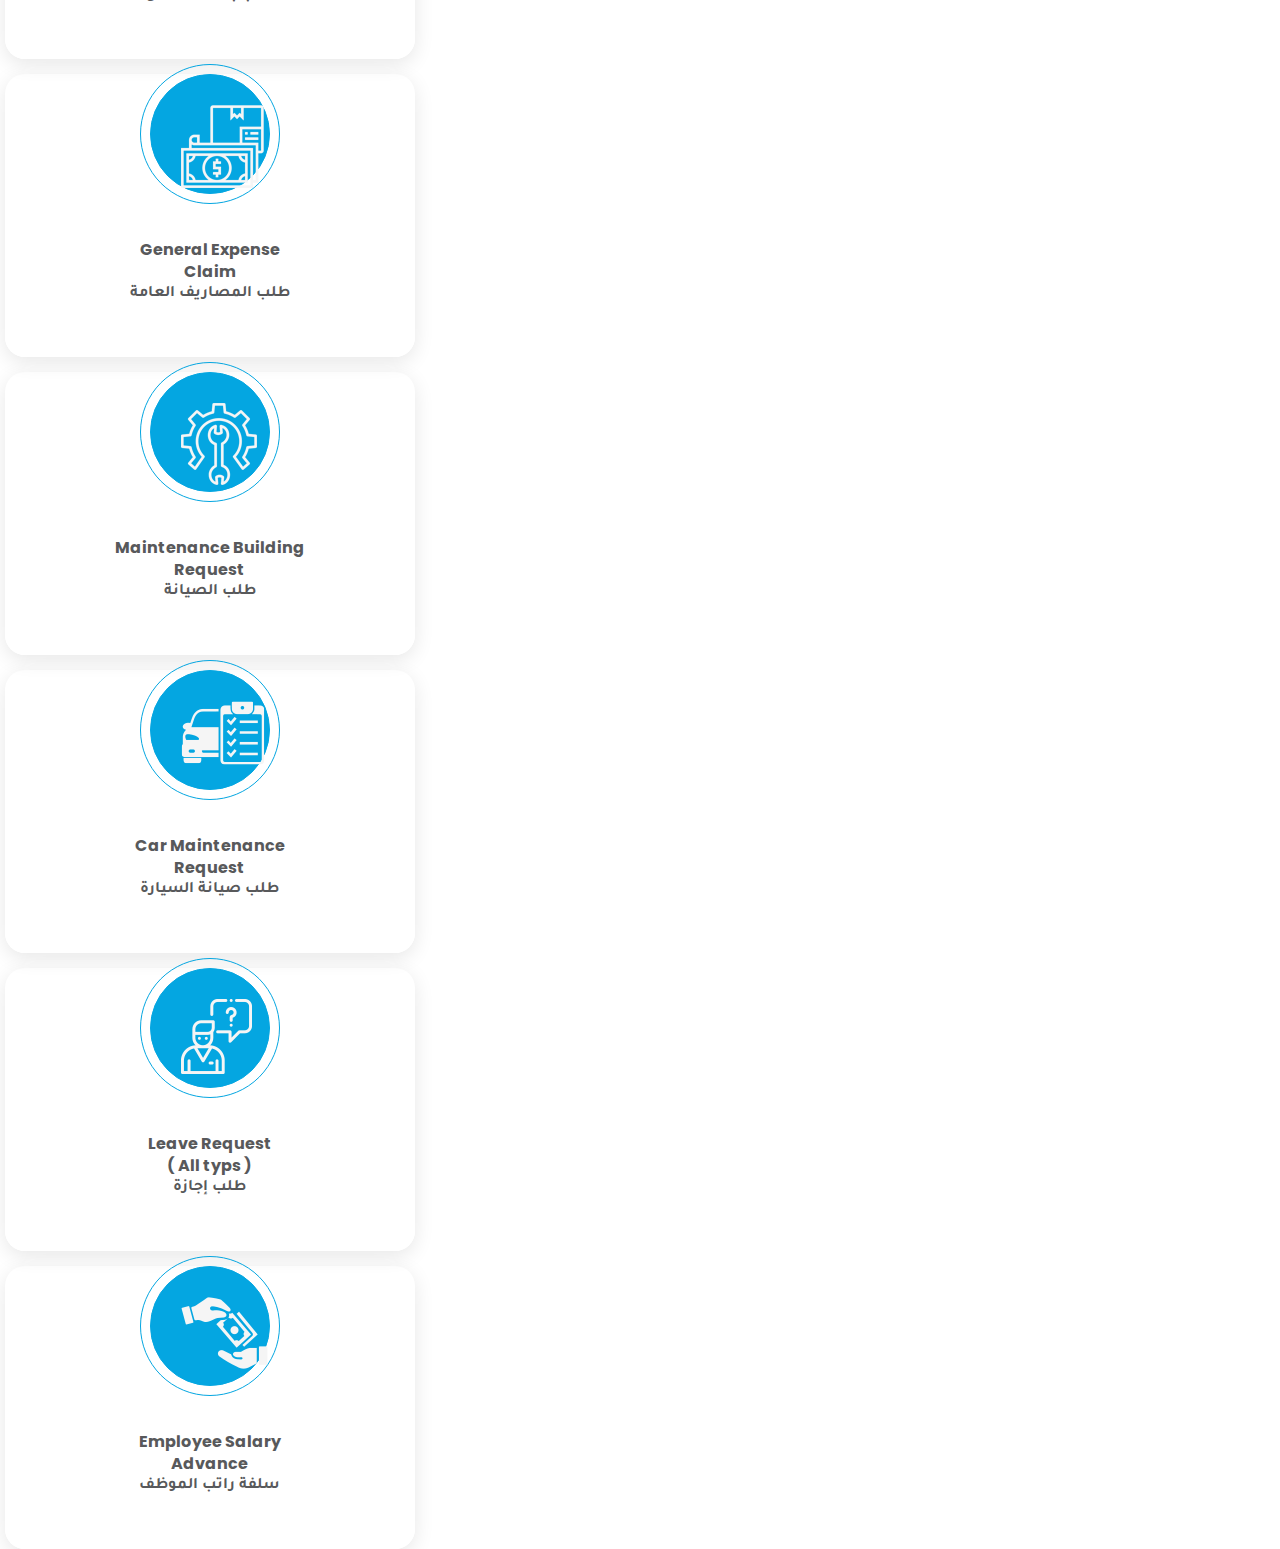
==== commit aca88b76: "Add files via upload" ====
--- a/admin.html
+++ b/admin.html
@@ -229,7 +229,7 @@
                                             <div class="module-text p-3">
                                                 <h6 class="english">Employee Salary</h6>
                                                 <h6 class="english">Advance</h6>
-                                                <h6 class="arabic"><bdo dir="rtl">إبلاغ تغيب عن العمل</bdo></h6>
+                                                <h6 class="arabic"><bdo dir="rtl">سلفة راتب الموظف</bdo></h6>
                                                 <h6>&nbsp;</h6>
                                             </div>
                                         </div>
--- a/css/style.css
+++ b/css/style.css
@@ -343,6 +343,15 @@
 .announcement-links .announcement a:hover{
     background: none;
 }
+.inner-cards a:hover .module-icon{
+    background-color: #3aae2a;
+    border-color: #3aae2a;
+    transition: 0.5s ease-in-out;
+}
+.inner-cards a:hover .module-icon .round-ouline{
+    border-color: #3aae2a;
+    transition: 0.5s ease-in-out;
+}
 /* RESPONSIVE CSS HERE */
 /* 
   ##Device = Desktops
@@ -405,7 +414,7 @@
     }
     .profile-logo{
         top: 102px;
-        left: 332px;
+        left: 81%;
     }
     .modules-body{
         width: 57% !important;
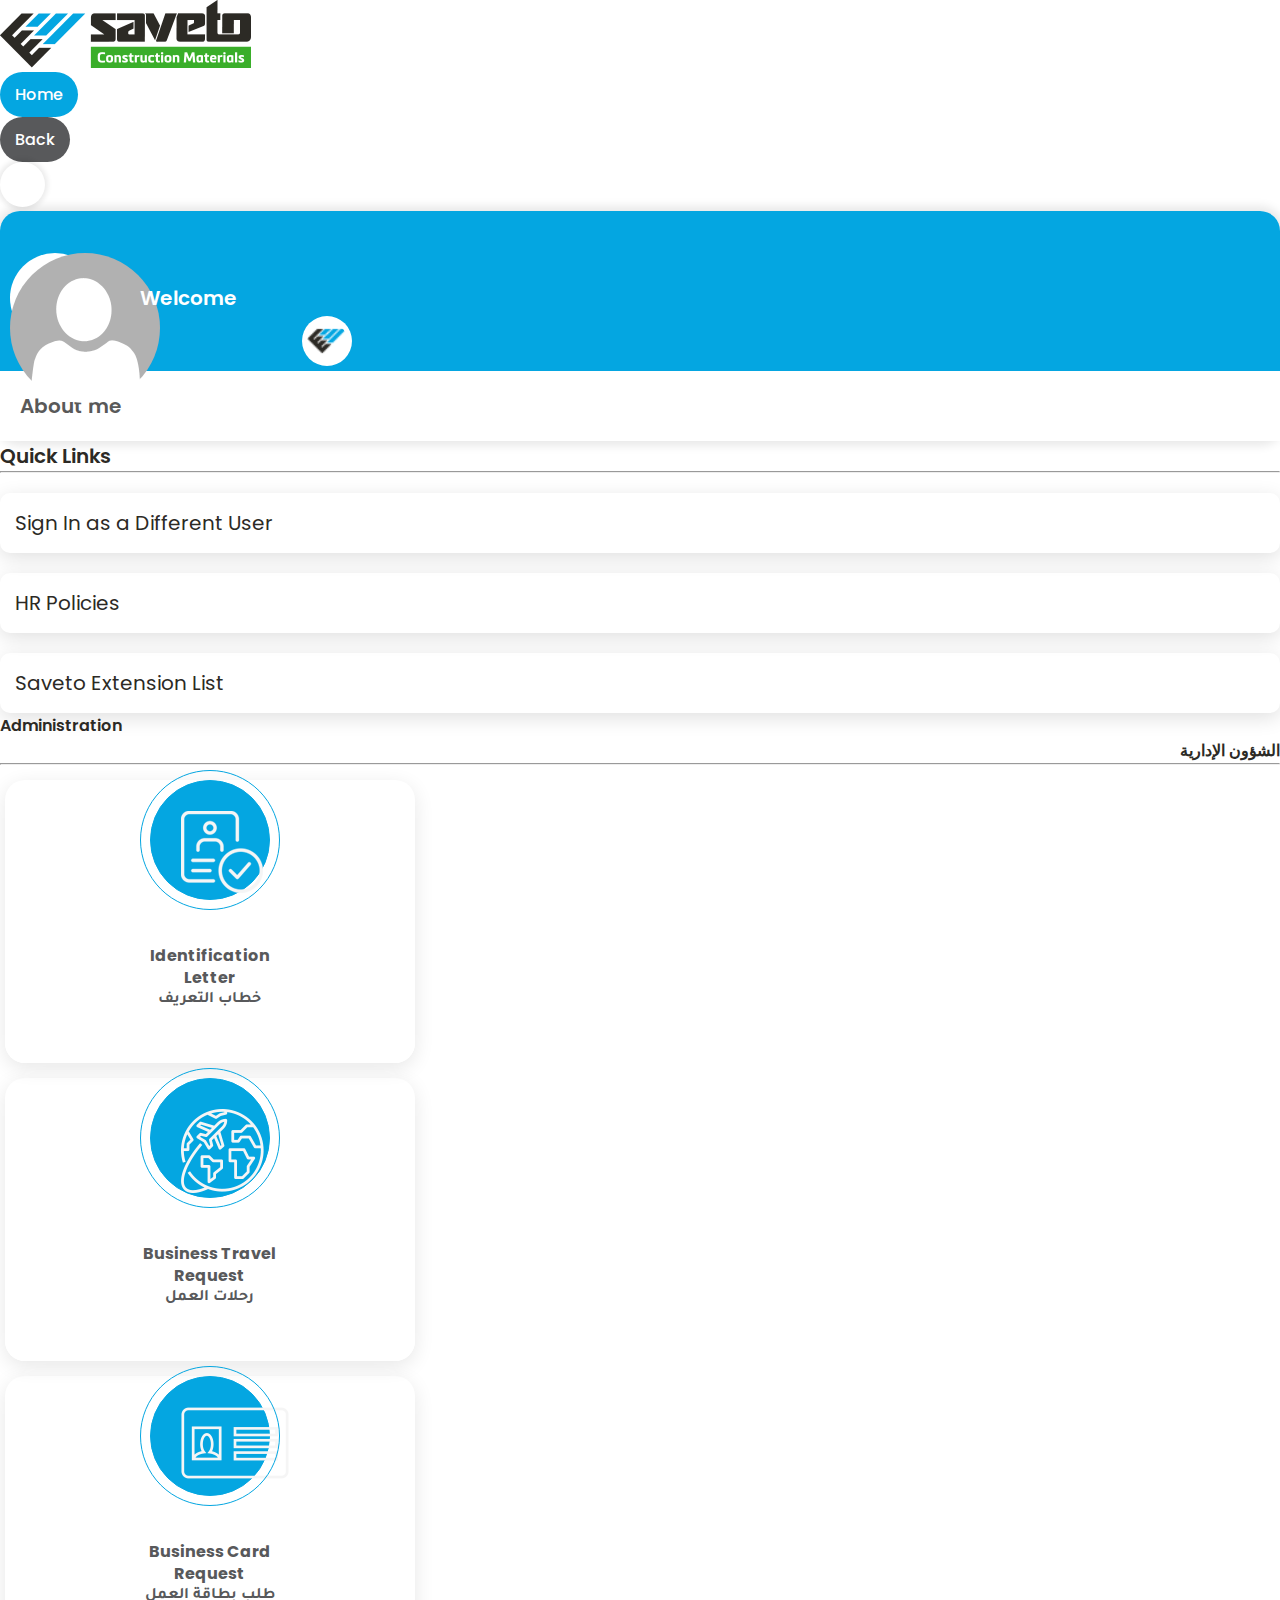
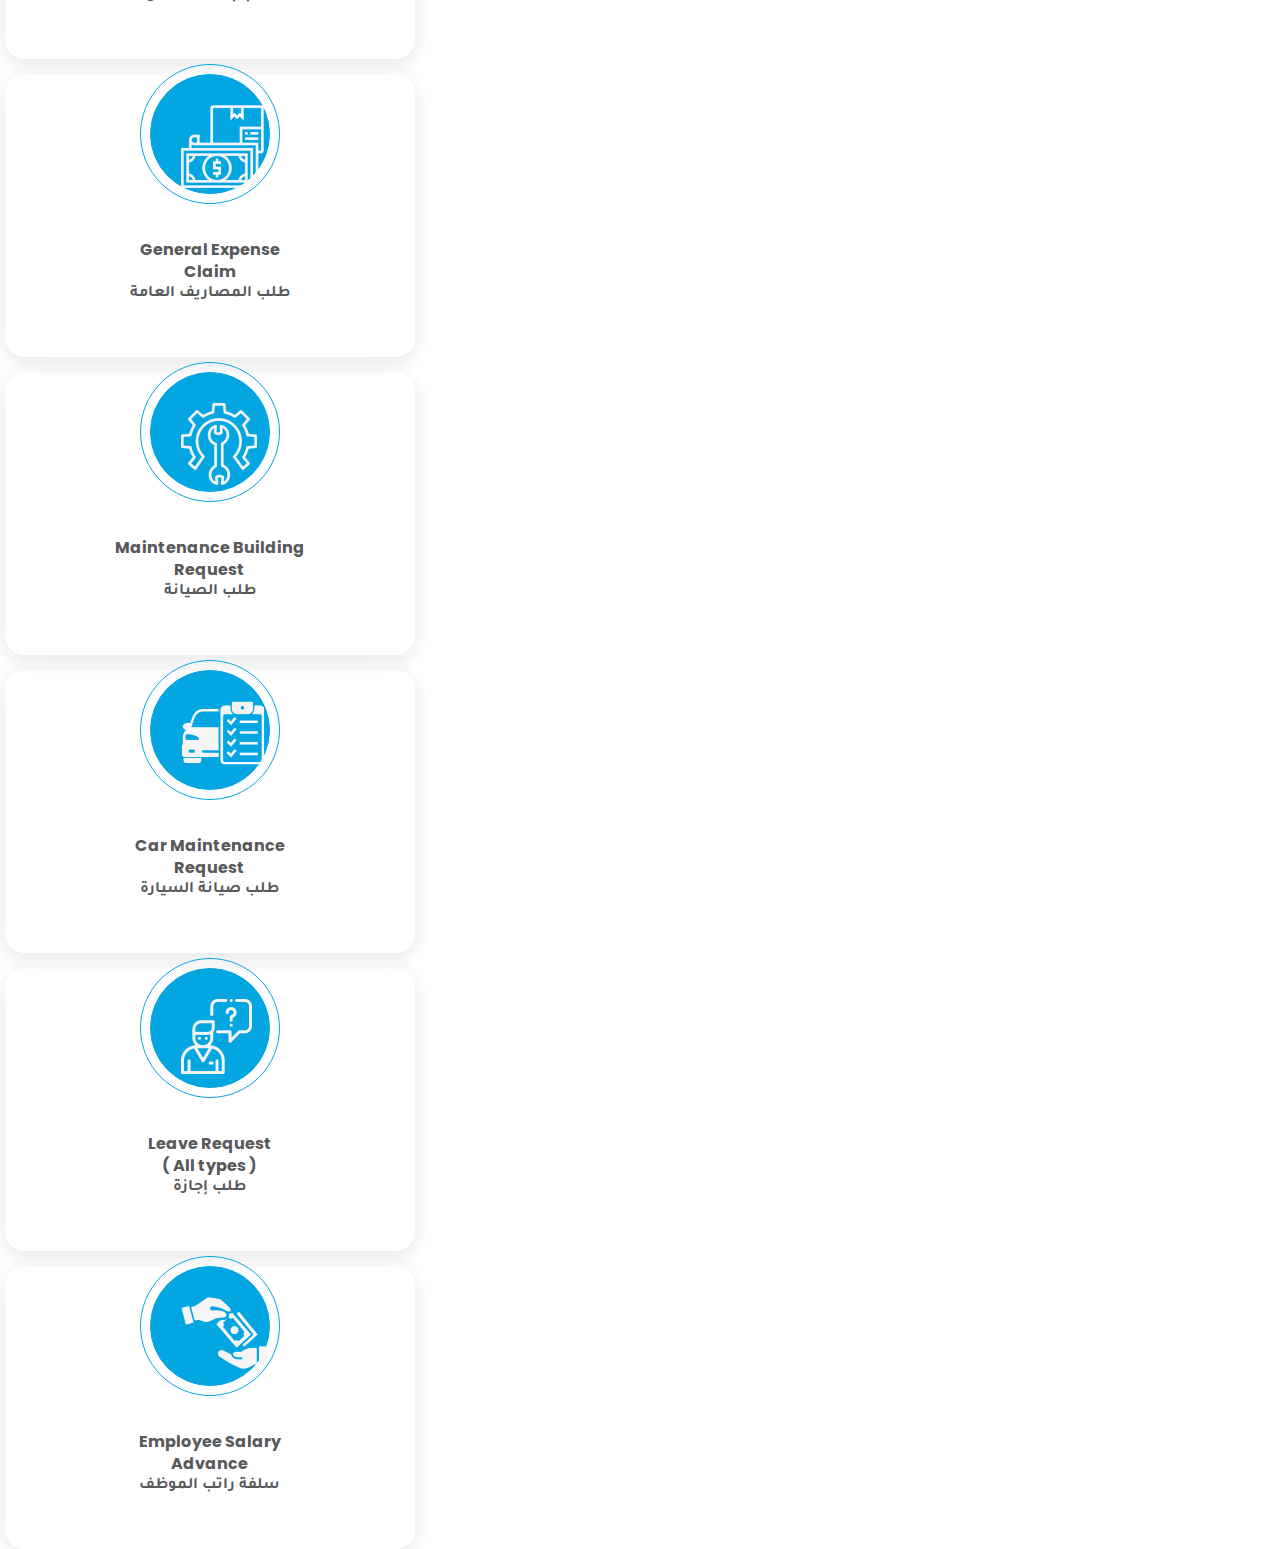
==== commit 61eb935d: "Update admin.html" ====
--- a/admin.html
+++ b/admin.html
@@ -212,7 +212,7 @@
                                             </div>
                                             <div class="module-text p-3">
                                                 <h6 class="english">Leave Request</h6>
-                                                <h6 class="english">( All typs )</h6>
+                                                <h6 class="english">( All types )</h6>
                                                 <h6 class="arabic"><bdo dir="rtl">طلب إجازة</bdo></h6>
                                                 <h6>&nbsp;</h6>
                                             </div>
@@ -247,4 +247,4 @@
     <!-- Bootstrap Bundle with Popper -->
     <script src="https://cdn.jsdelivr.net/npm/bootstrap@5.0.2/dist/js/bootstrap.bundle.min.js" integrity="sha384-MrcW6ZMFYlzcLA8Nl+NtUVF0sA7MsXsP1UyJoMp4YLEuNSfAP+JcXn/tWtIaxVXM" crossorigin="anonymous"></script>
   </body>
-</html>+</html>
